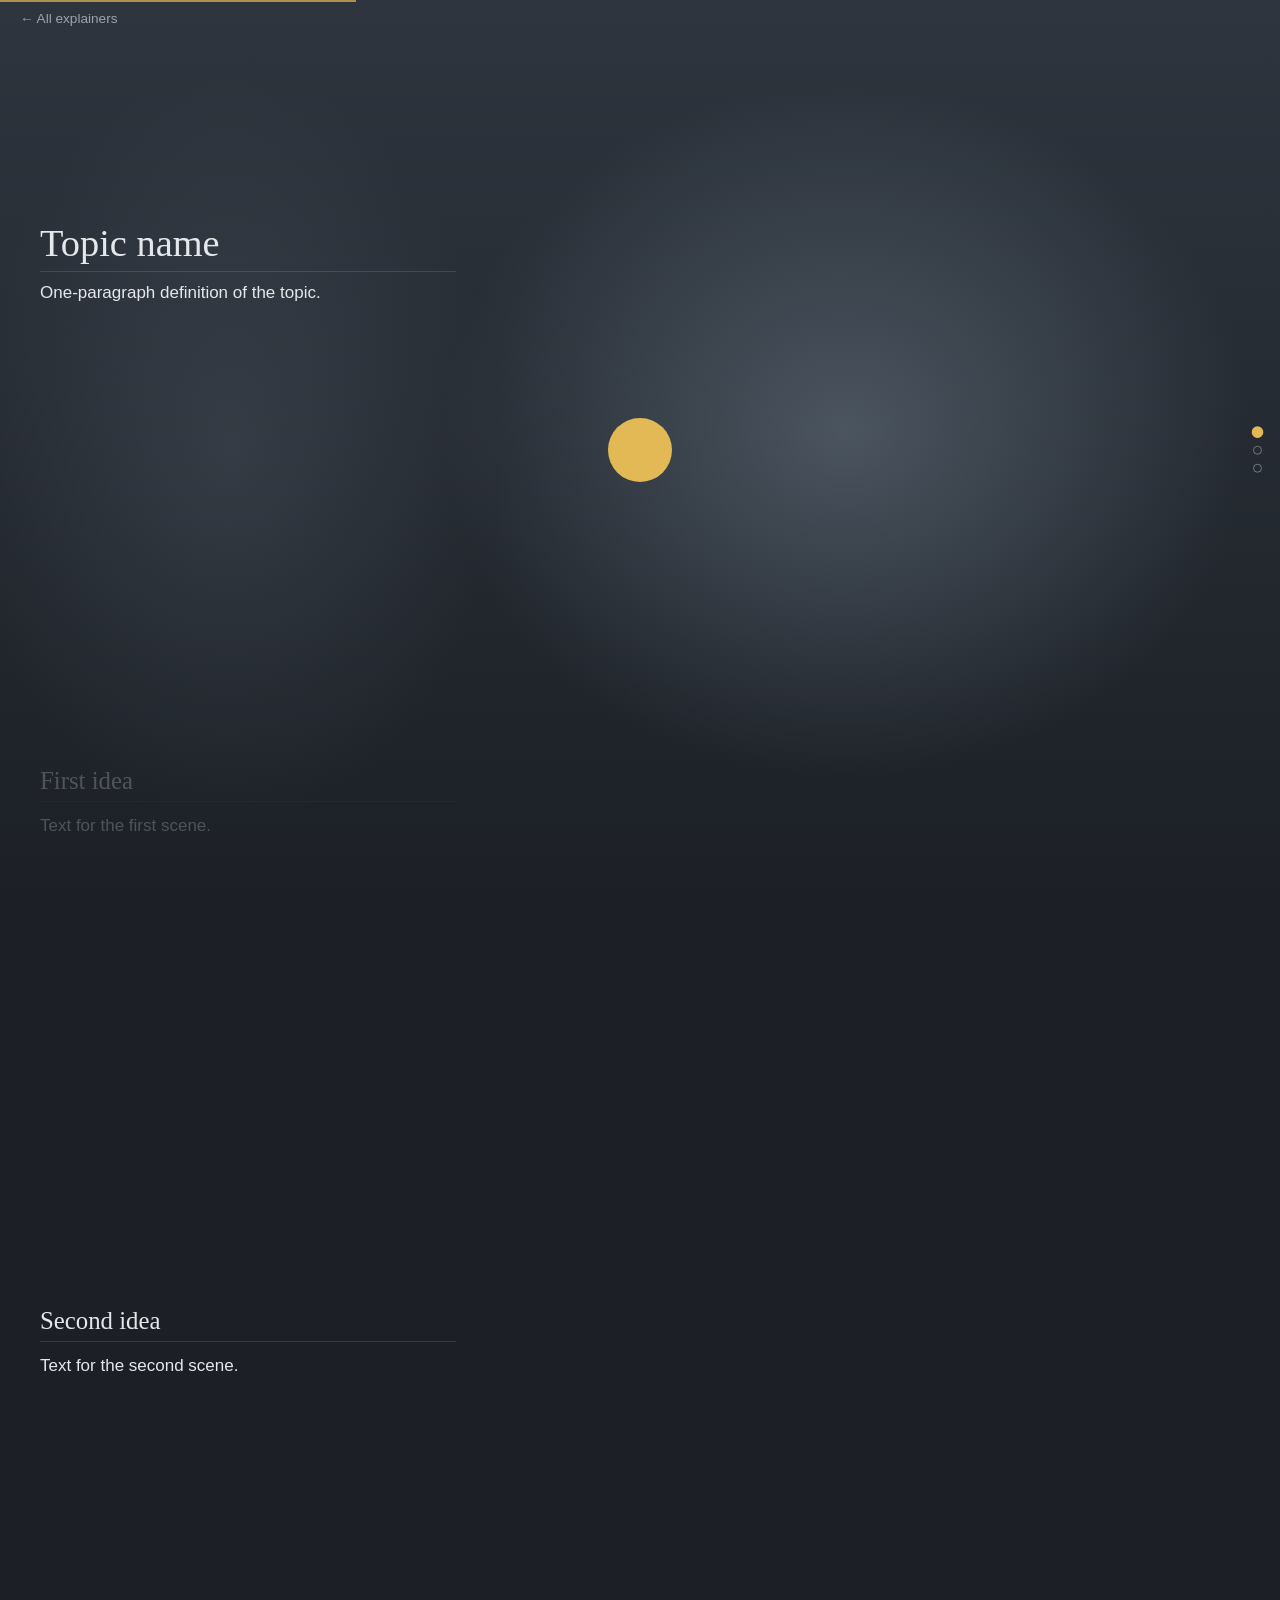
==== _template/index.html @ 5054f6c0 "Initial commit" ====
<!DOCTYPE html>
<html lang="en">
<head>
  <meta charset="utf-8">
  <meta name="viewport" content="width=device-width, initial-scale=1">
  <title>Topic name</title>
  <!-- Paths assume this folder is copied to explainers/<topic-name>/ -->
  <link rel="stylesheet" href="../../shared/explainer.css">
</head>
<body>
  <div class="progress"></div>
  <nav class="topbar"><a href="../../index.html">&larr; All explainers</a></nav>

  <main class="explainer">
    <div class="stage" aria-hidden="true">
      <svg id="drawing" viewBox="0 0 1000 560" style="width:100%;height:100%">
        <circle id="dot" cx="500" cy="280" r="40" fill="#e2b955"/>
      </svg>
    </div>

    <div class="steps">
      <section data-step class="step">
        <h1>Topic name</h1>
        <p>One-paragraph definition of the topic.</p>
      </section>
      <section data-step class="step">
        <h2>First idea</h2>
        <p>Text for the first scene.</p>
      </section>
      <section data-step class="step">
        <h2>Second idea</h2>
        <p>Text for the second scene.</p>
      </section>
    </div>
  </main>

  <script src="../../shared/explainer.js"></script>
  <script>
    // Draw everything as a function of t (step index + progress through step).
    var E = Explainer;
    var dot = document.getElementById("dot");
    E.start(function (t) {
      dot.setAttribute("cx", E.lerp(200, 800, E.ease(E.range(t, 1, 2))));
      dot.setAttribute("r", 40 + 40 * E.ease(E.range(t, 2, 2.6)));
    });
  </script>
</body>
</html>
---- shared/explainer.css ----
/* Shared theme and layout for all explainers.
   Slate background with a soft spotlight behind the stage and the text. */

:root {
  --bg-deep: #1c2026;
  --bg-mid: #2e353e;
  --bg-light: #4f5a66;
  --text: #e4e8ec;
  --muted: #9aa4af;
  --rule: rgba(255, 255, 255, 0.12);
  --accent: #e2b955;
  --ok: #7fd49b;
  --bad: #ee6b6b;
  --link: #9cc3ef;
  --serif: "Linux Libertine", "Georgia", "Times New Roman", serif;
  --sans: -apple-system, "Segoe UI", "Helvetica Neue", Arial, sans-serif;
  --text-col: 30rem;
}

* { box-sizing: border-box; }

html { background: var(--bg-deep); }

body {
  margin: 0;
  color: var(--text);
  font: 17px/1.65 var(--sans);
  -webkit-font-smoothing: antialiased;
}

/* Fixed background: dark slate with two soft pools of light. */
body::before {
  content: "";
  position: fixed;
  inset: 0;
  z-index: -1;
  background:
    radial-gradient(ellipse 45% 55% at 66% 48%, rgba(120, 135, 150, 0.45), transparent 70%),
    radial-gradient(ellipse 30% 60% at 18% 50%, rgba(110, 122, 136, 0.22), transparent 70%),
    linear-gradient(180deg, var(--bg-mid), var(--bg-deep));
}

a { color: var(--link); }

h1, h2, h3 {
  font-family: var(--serif);
  font-weight: normal;
  line-height: 1.25;
}

h1 {
  font-size: 2.4rem;
  margin: 0 0 0.4rem;
  padding-bottom: 0.3rem;
  border-bottom: 1px solid var(--rule);
}

h2 {
  font-size: 1.55rem;
  margin: 0 0 0.6rem;
  padding-bottom: 0.25rem;
  border-bottom: 1px solid var(--rule);
}

p { margin: 0 0 0.9rem; }

dfn { font-style: normal; font-weight: 600; }

/* Terms that light up a part of the drawing */
dfn[data-part] {
  cursor: help;
  border-bottom: 1px dotted rgba(226, 185, 85, 0.7);
  transition: color 0.2s;
}
dfn[data-part]:hover, dfn[data-part]:focus {
  color: var(--accent);
  outline: none;
}

/* ---------- Top bar and progress ---------- */

.topbar {
  position: fixed;
  top: 0; left: 0; right: 0;
  z-index: 10;
  padding: 0.5rem 1.25rem;
  font-size: 0.85rem;
  color: var(--muted);
}

.topbar a { color: var(--muted); text-decoration: none; }
.topbar a:hover { color: var(--text); }

.progress {
  position: fixed;
  top: 0; left: 0;
  height: 2px;
  width: 0;
  z-index: 11;
  background: var(--accent);
  opacity: 0.7;
}

/* ---------- Two-column scrollytelling layout ---------- */

.explainer {
  display: grid;
  grid-template-columns: minmax(18rem, var(--text-col)) 1fr;
}

.stage {
  grid-column: 2;
  grid-row: 1;
  position: sticky;
  top: 0;
  height: 100vh;
  height: 100svh;
  overflow: hidden;
}

.steps {
  grid-column: 1;
  grid-row: 1;
  padding: 0 1.5rem 0 2.5rem;
}

.step {
  /* Each step needs some scroll length to drive its animation, but not a
     full screen: 60% keeps neighbouring text blocks close together. */
  min-height: 60vh;
  min-height: 60svh;
  display: flex;
  flex-direction: column;
  justify-content: center;
  padding: 1.5rem 0;
  opacity: 0.25;
  transition: opacity 0.4s;
}

.step.is-active { opacity: 1; }

.step.hero { min-height: 100vh; min-height: 100svh; position: relative; }

/* "Scroll to begin" cue at the bottom of the first screen */
.scroll-cue {
  position: absolute;
  left: 0;
  bottom: 2rem;
  display: flex;
  align-items: center;
  gap: 0.75rem;
  font-size: 0.8rem;
  letter-spacing: 0.12em;
  text-transform: uppercase;
  color: var(--accent);
}
.scroll-cue .chevron {
  width: 10px;
  height: 10px;
  border-right: 2px solid currentColor;
  border-bottom: 2px solid currentColor;
  transform: rotate(45deg);
  animation: cue-bounce 1.6s ease-in-out infinite;
}
@keyframes cue-bounce {
  0%, 100% { transform: translateY(-3px) rotate(45deg); opacity: 0.5; }
  50% { transform: translateY(4px) rotate(45deg); opacity: 1; }
}

/* ---------- Chapter rail ---------- */

.rail {
  position: fixed;
  right: 1.1rem;
  top: 50%;
  transform: translateY(-50%);
  z-index: 9;
  display: flex;
  flex-direction: column;
  gap: 0.55rem;
}
.rail button {
  position: relative;
  width: 9px;
  height: 9px;
  padding: 0;
  border-radius: 50%;
  border: 1px solid rgba(255, 255, 255, 0.35);
  background: transparent;
  cursor: pointer;
  transition: background 0.3s, transform 0.3s, border-color 0.3s;
}
.rail button:hover { border-color: var(--accent); }
.rail button.is-active {
  background: var(--accent);
  border-color: var(--accent);
  transform: scale(1.3);
}
.rail button::after {
  content: attr(data-label);
  position: absolute;
  right: 1.2rem;
  top: 50%;
  transform: translateY(-50%);
  white-space: nowrap;
  font: 0.8rem var(--sans);
  color: var(--text);
  background: rgba(20, 24, 29, 0.9);
  padding: 0.2rem 0.55rem;
  border-radius: 4px;
  opacity: 0;
  pointer-events: none;
  transition: opacity 0.2s;
}
.rail button:hover::after, .rail button:focus-visible::after { opacity: 1; }

.step .caption {
  color: var(--muted);
  font-size: 0.85rem;
}

.step ul, .step ol { margin: 0 0 0.9rem; padding-left: 1.3rem; }
.step li { margin-bottom: 0.25rem; }

.scroll-hint {
  margin-top: 1.5rem;
  color: var(--muted);
  font-size: 0.85rem;
}

/* Wikipedia-style infobox */
.infobox {
  font-size: 0.85rem;
  border: 1px solid var(--rule);
  background: rgba(0, 0, 0, 0.15);
  border-collapse: collapse;
  margin: 0.5rem 0 1rem;
  width: 100%;
}
.infobox th, .infobox td {
  text-align: left;
  vertical-align: top;
  padding: 0.3rem 0.6rem;
  border-top: 1px solid var(--rule);
}
.infobox th { color: var(--muted); font-weight: normal; width: 35%; }

/* ---------- Footer notes (outside the scroll steps) ---------- */

.after {
  max-width: 46rem;
  margin: 0 auto;
  padding: 4rem 1.5rem 6rem;
}

.note {
  border: 1px solid var(--rule);
  border-left: 3px solid var(--accent);
  background: rgba(0, 0, 0, 0.18);
  padding: 1rem 1.25rem;
  margin-bottom: 2rem;
}

.note h3 { margin: 0 0 0.5rem; font-size: 1.15rem; }

/* ---------- Narrow screens ----------
   The drawing stays fixed in the top half. Text scrolls up from below and
   slides under the drawing, fading out at its lower edge, so the only text
   visible is in the lower half, next to the scene it describes. */

@media (max-width: 800px) {
  .explainer { display: block; }
  .stage {
    position: sticky;
    top: 0;
    height: 50vh;
    height: 50svh;
    z-index: 2;
    /* Opaque, with a soft fade at the bottom edge for text passing under it */
    background:
      radial-gradient(ellipse 80% 70% at 50% 45%, rgba(120, 135, 150, 0.35), transparent 75%),
      linear-gradient(180deg, var(--bg-mid), #283038);
    -webkit-mask-image: linear-gradient(180deg, #000 calc(100% - 2.5rem), transparent);
    mask-image: linear-gradient(180deg, #000 calc(100% - 2.5rem), transparent);
  }
  .steps { position: relative; z-index: 1; padding: 0 1.25rem; }
  .step {
    min-height: 50vh;
    min-height: 50svh;
    justify-content: center;
    padding: 1rem 0;
    opacity: 0.15;
  }
  .step.is-active { opacity: 1; }
  .step.hero {
    min-height: 50vh;
    min-height: 50svh;
    padding-bottom: 3.5rem;
  }
  .scroll-cue { bottom: 1rem; }
  .rail { display: none; }
  .topbar { z-index: 12; }
  h1 { font-size: 1.9rem; }
  .infobox { display: none; }
}

@media (prefers-reduced-motion: reduce) {
  .step { transition: none; }
}
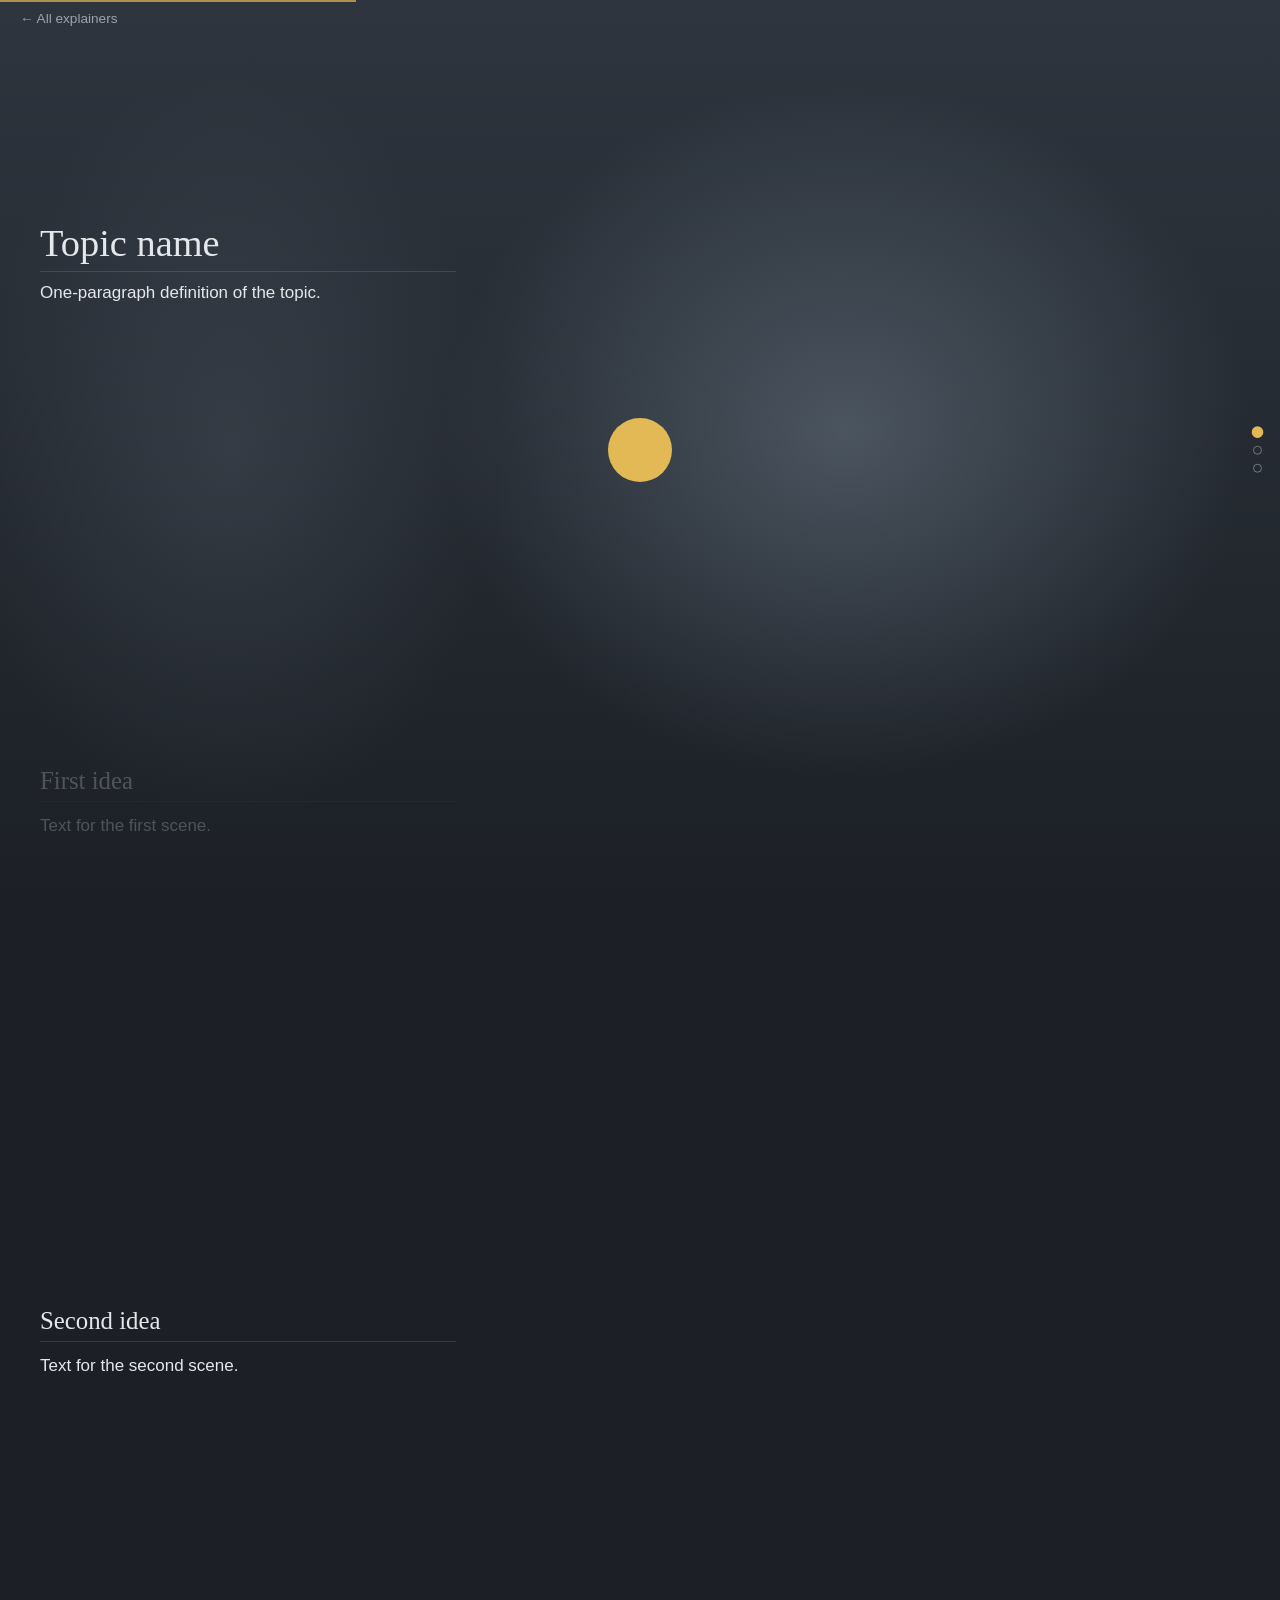
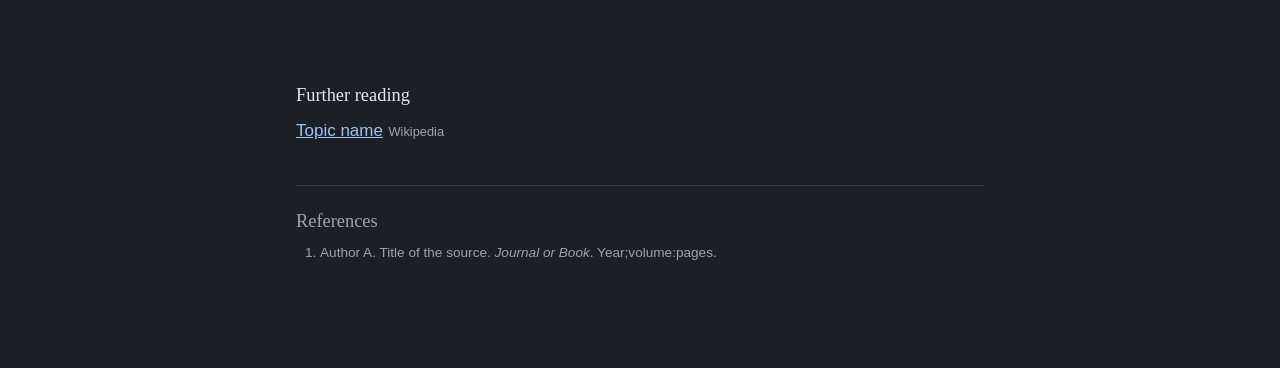
==== commit b44ae35e: "Add heart explainer" ====
--- a/_template/index.html
+++ b/_template/index.html
@@ -34,6 +34,21 @@
     </div>
   </main>
 
+  <div class="after">
+    <section class="reading">
+      <h3>Further reading</h3>
+      <ul>
+        <li><a href="https://en.wikipedia.org/wiki/Topic_name">Topic name</a><span class="src">Wikipedia</span></li>
+      </ul>
+    </section>
+    <section class="references">
+      <h3>References</h3>
+      <ol>
+        <li>Author A. Title of the source. <cite>Journal or Book</cite>. Year;volume:pages.</li>
+      </ol>
+    </section>
+  </div>
+
   <script src="../../shared/explainer.js"></script>
   <script>
     // Draw everything as a function of t (step index + progress through step).
--- a/shared/explainer.css
+++ b/shared/explainer.css
@@ -262,6 +262,31 @@
 }
 
 .note h3 { margin: 0 0 0.5rem; font-size: 1.15rem; }
+
+/* Further reading: links for readers who want more, Wikipedia first. */
+.reading { margin: 0 0 2.5rem; }
+.reading h3, .references h3 { margin: 0 0 0.6rem; font-size: 1.15rem; }
+.reading ul {
+  list-style: none;
+  padding: 0;
+  margin: 0;
+  columns: 2 16rem;
+  column-gap: 2rem;
+}
+.reading li { margin: 0 0 0.35rem; break-inside: avoid; }
+.reading .src { color: var(--muted); font-size: 0.8rem; margin-left: 0.35rem; }
+
+/* References: the citation block at the very bottom of each page. */
+.references {
+  border-top: 1px solid var(--rule);
+  padding-top: 1.5rem;
+  margin-top: 2.5rem;
+  font-size: 0.85rem;
+  color: var(--muted);
+}
+.references ol { margin: 0; padding-left: 1.5rem; }
+.references li { margin-bottom: 0.45rem; }
+.references cite { font-style: italic; }
 
 /* ---------- Narrow screens ----------
    The drawing stays fixed in the top half. Text scrolls up from below and
